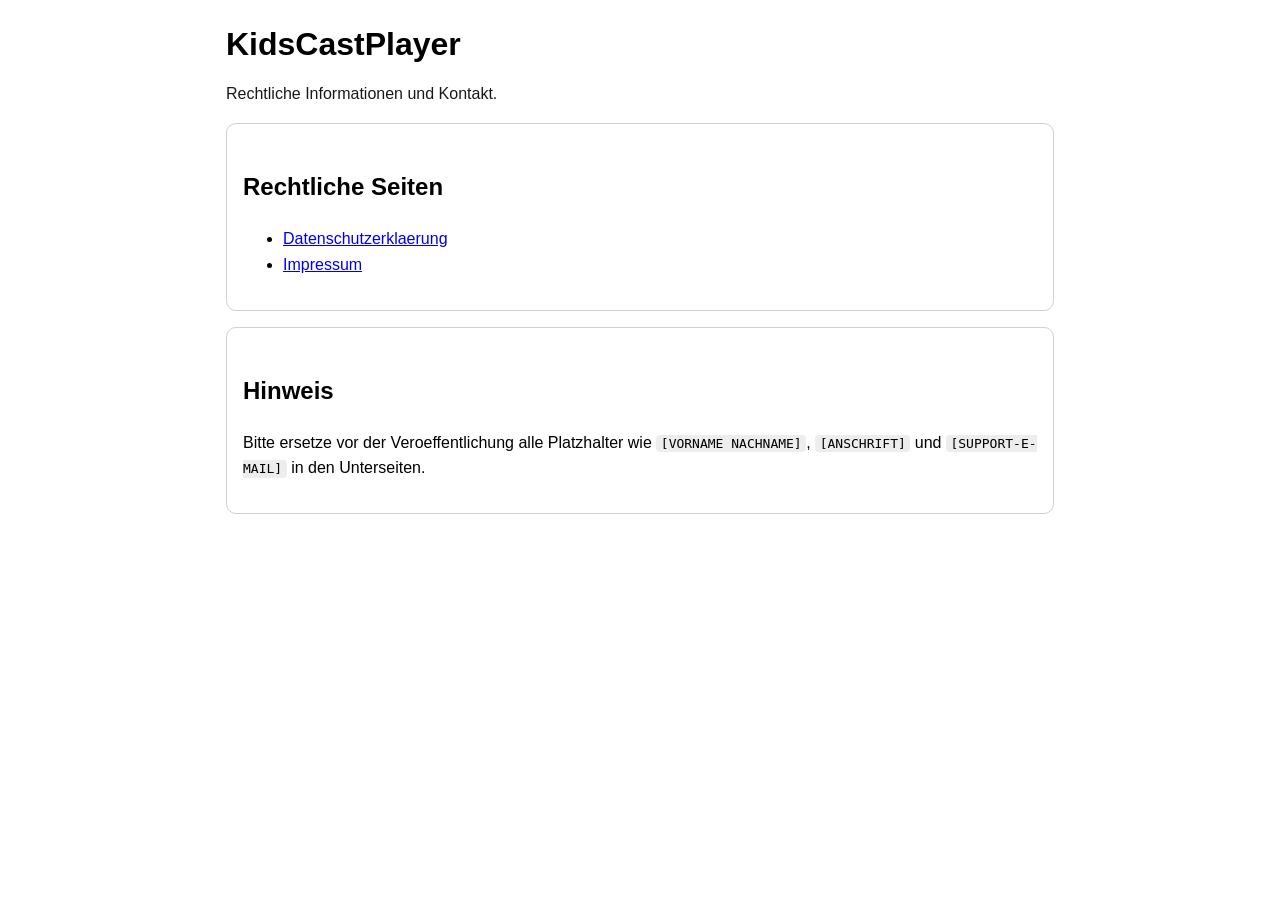
==== index.html @ a3314f1d "initial commit" ====
<!doctype html>
<html lang="de">
  <head>
    <meta charset="utf-8">
    <meta name="viewport" content="width=device-width, initial-scale=1">
    <title>KidsCastPlayer - Rechtliches</title>
    <meta name="description" content="Rechtliche Informationen zu KidsCastPlayer">
    <link rel="stylesheet" href="styles.css">
  </head>
  <body>
    <main class="container">
      <h1>KidsCastPlayer</h1>
      <p class="lead">Rechtliche Informationen und Kontakt.</p>

      <section class="card">
        <h2>Rechtliche Seiten</h2>
        <ul>
          <li><a href="datenschutz.html">Datenschutzerklaerung</a></li>
          <li><a href="impressum.html">Impressum</a></li>
        </ul>
      </section>

      <section class="card">
        <h2>Hinweis</h2>
        <p>
          Bitte ersetze vor der Veroeffentlichung alle Platzhalter wie
          <code>[VORNAME NACHNAME]</code>, <code>[ANSCHRIFT]</code> und
          <code>[SUPPORT-E-MAIL]</code> in den Unterseiten.
        </p>
      </section>
    </main>
  </body>
</html>
---- styles.css ----
:root {
  color-scheme: light dark;
}

* {
  box-sizing: border-box;
}

body {
  margin: 0;
  font-family: Inter, Segoe UI, Arial, sans-serif;
  line-height: 1.6;
}

.container {
  max-width: 860px;
  margin: 0 auto;
  padding: 24px 16px 40px;
}

h1 {
  margin-top: 0;
  line-height: 1.25;
}

h2 {
  margin-top: 1.75rem;
}

.lead {
  margin-top: -0.25rem;
  opacity: 0.9;
}

.meta {
  color: #666;
}

.card {
  border: 1px solid #d0d0d0;
  border-radius: 10px;
  padding: 16px;
  margin-top: 16px;
}

.back-link {
  display: inline-block;
  margin-bottom: 8px;
  text-decoration: none;
}

code {
  padding: 0.1em 0.35em;
  border-radius: 4px;
  background: rgba(127, 127, 127, 0.14);
}

.small-note {
  margin-top: 2rem;
  font-size: 0.95rem;
  opacity: 0.88;
}
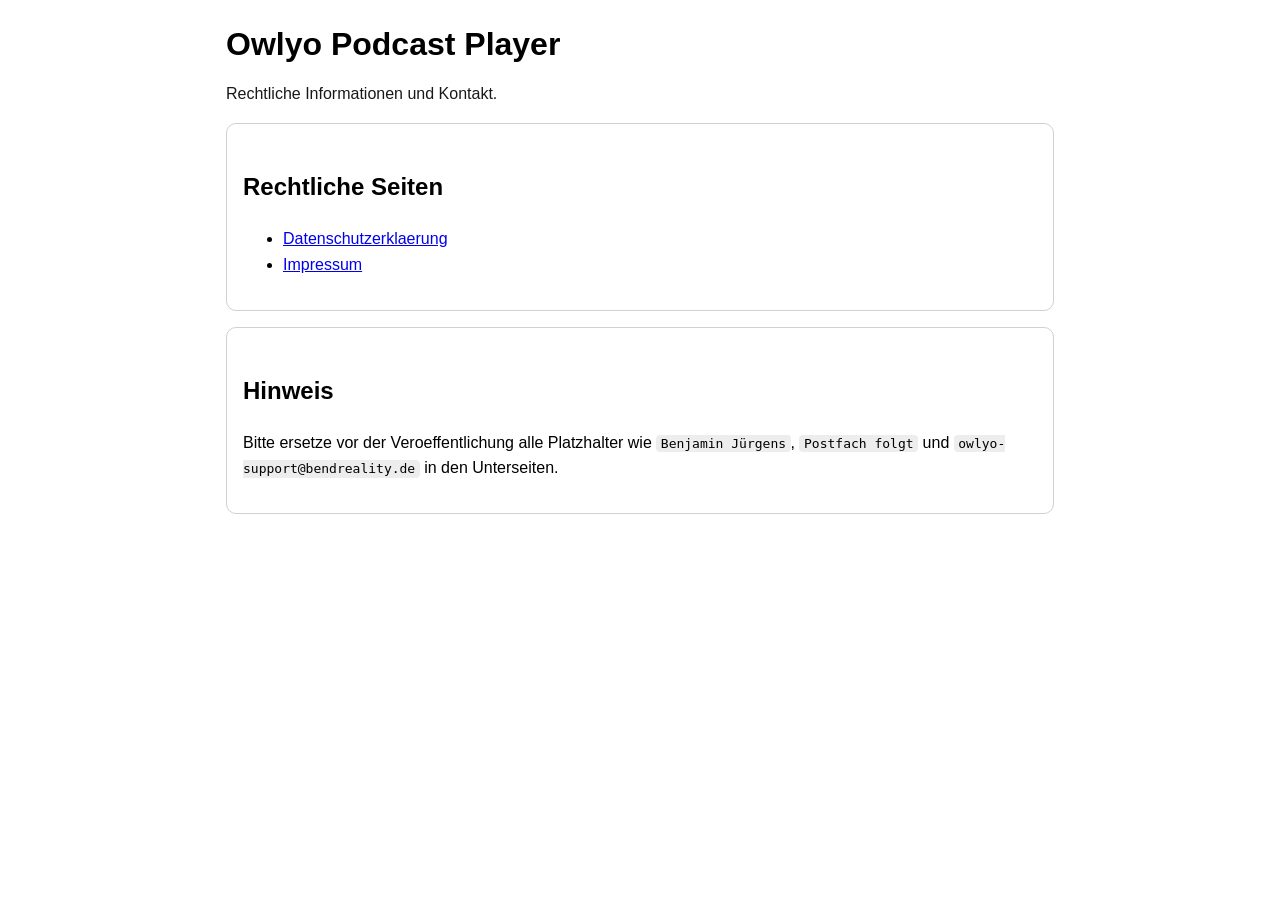
==== commit 8e253c0c: "Update legal documents to reflect rebranding from KidsCastPlayer to Owlyo Podcast Player, including " ====
--- a/index.html
+++ b/index.html
@@ -3,13 +3,13 @@
   <head>
     <meta charset="utf-8">
     <meta name="viewport" content="width=device-width, initial-scale=1">
-    <title>KidsCastPlayer - Rechtliches</title>
-    <meta name="description" content="Rechtliche Informationen zu KidsCastPlayer">
+    <title>Owlyo Podcast Player - Rechtliches</title>
+    <meta name="description" content="Rechtliche Informationen zu Owlyo Podcast Player">
     <link rel="stylesheet" href="styles.css">
   </head>
   <body>
     <main class="container">
-      <h1>KidsCastPlayer</h1>
+      <h1>Owlyo Podcast Player</h1>
       <p class="lead">Rechtliche Informationen und Kontakt.</p>
 
       <section class="card">
@@ -24,8 +24,8 @@
         <h2>Hinweis</h2>
         <p>
           Bitte ersetze vor der Veroeffentlichung alle Platzhalter wie
-          <code>[VORNAME NACHNAME]</code>, <code>[ANSCHRIFT]</code> und
-          <code>[SUPPORT-E-MAIL]</code> in den Unterseiten.
+          <code>Benjamin Jürgens</code>, <code>Postfach folgt</code> und
+          <code>owlyo-support@bendreality.de</code> in den Unterseiten.
         </p>
       </section>
     </main>
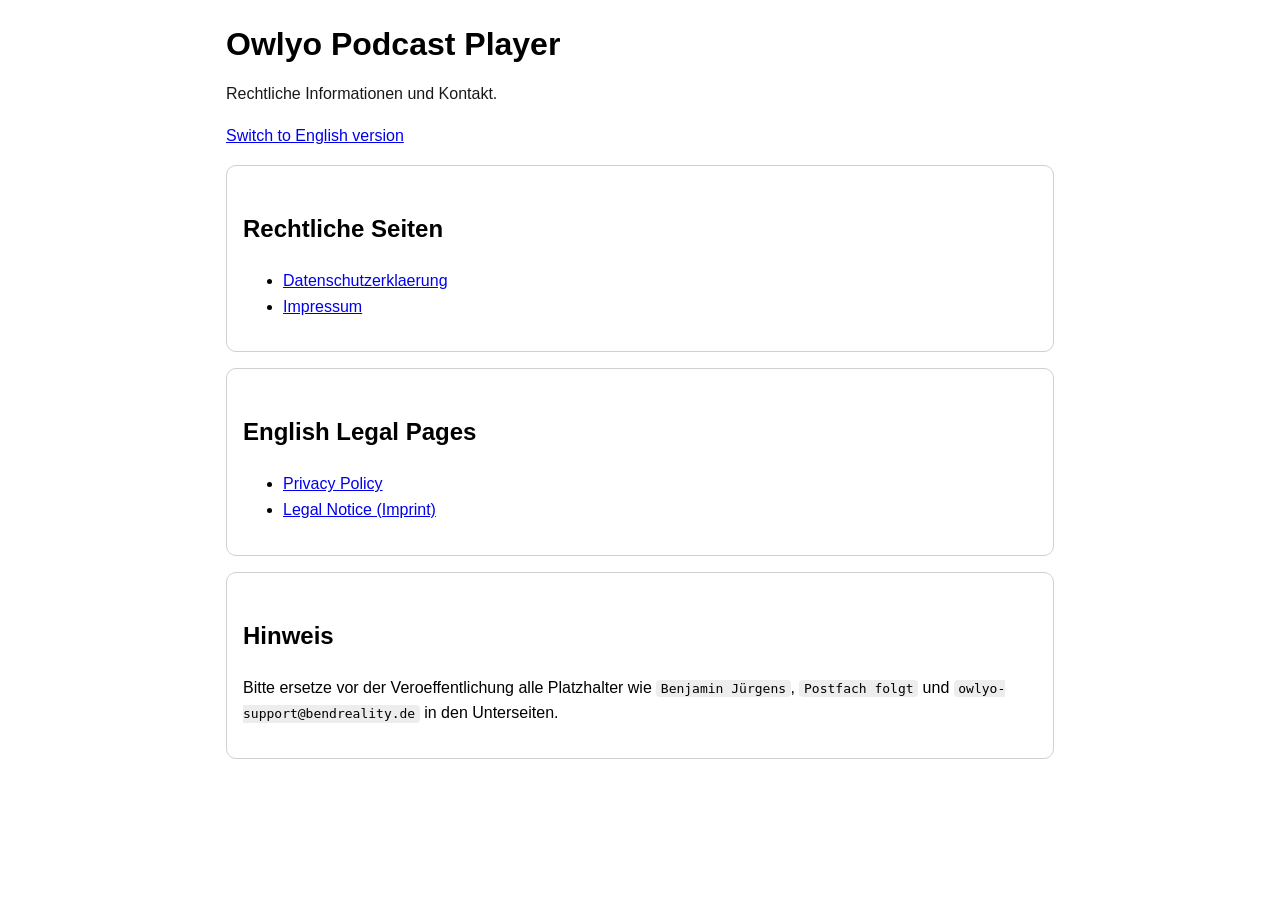
==== commit beee8871: "Add English language support to legal pages and update 404 page content" ====
--- a/index.html
+++ b/index.html
@@ -11,12 +11,21 @@
     <main class="container">
       <h1>Owlyo Podcast Player</h1>
       <p class="lead">Rechtliche Informationen und Kontakt.</p>
+      <p class="meta"><a href="index-en.html">Switch to English version</a></p>
 
       <section class="card">
         <h2>Rechtliche Seiten</h2>
         <ul>
           <li><a href="datenschutz.html">Datenschutzerklaerung</a></li>
           <li><a href="impressum.html">Impressum</a></li>
+        </ul>
+      </section>
+
+      <section class="card">
+        <h2>English Legal Pages</h2>
+        <ul>
+          <li><a href="privacy-policy.html">Privacy Policy</a></li>
+          <li><a href="legal-notice.html">Legal Notice (Imprint)</a></li>
         </ul>
       </section>
 
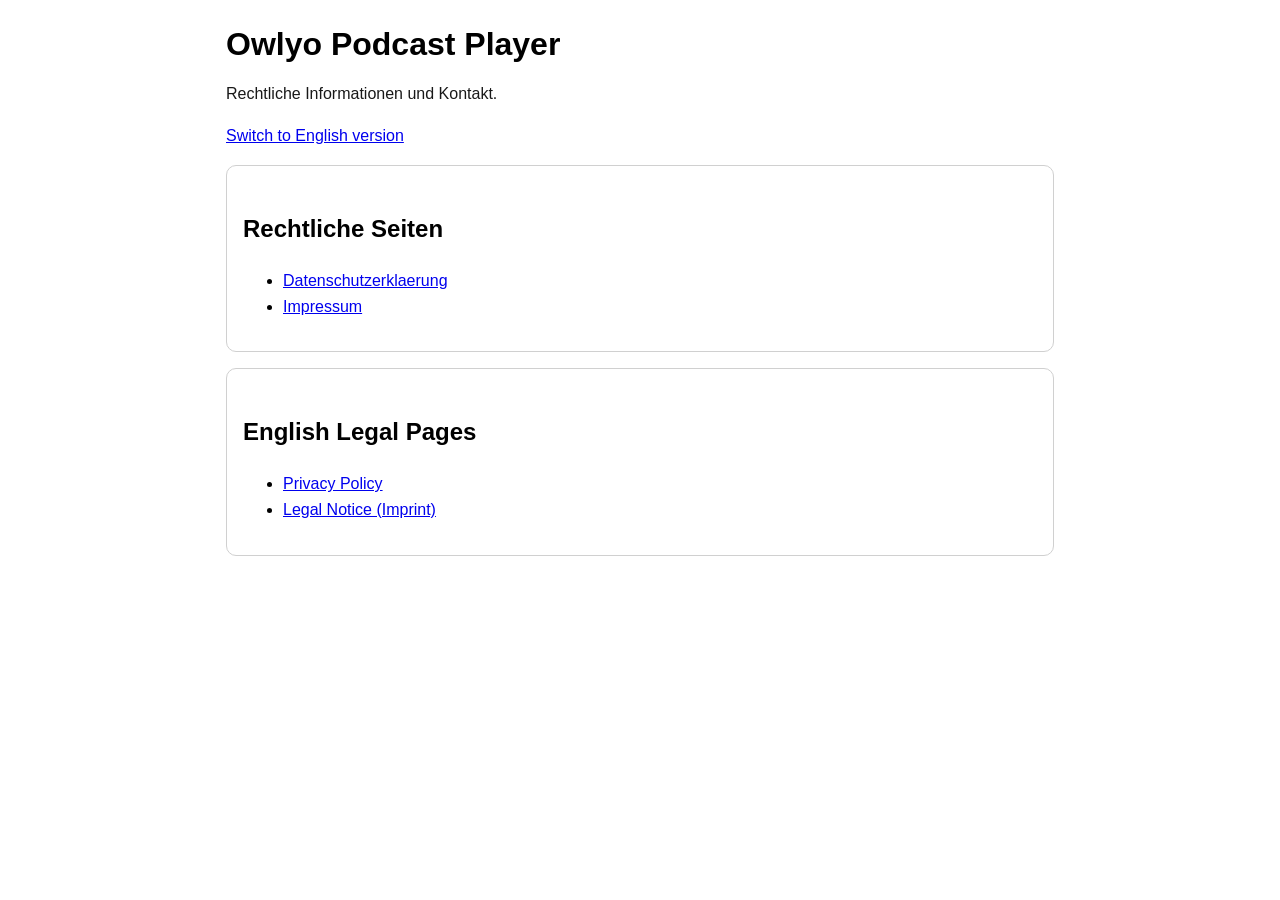
==== commit 68c80a53: "Remove placeholder section from index.html to streamline content before publication." ====
--- a/index.html
+++ b/index.html
@@ -28,15 +28,6 @@
           <li><a href="legal-notice.html">Legal Notice (Imprint)</a></li>
         </ul>
       </section>
-
-      <section class="card">
-        <h2>Hinweis</h2>
-        <p>
-          Bitte ersetze vor der Veroeffentlichung alle Platzhalter wie
-          <code>Benjamin Jürgens</code>, <code>Postfach folgt</code> und
-          <code>owlyo-support@bendreality.de</code> in den Unterseiten.
-        </p>
-      </section>
     </main>
   </body>
 </html>
